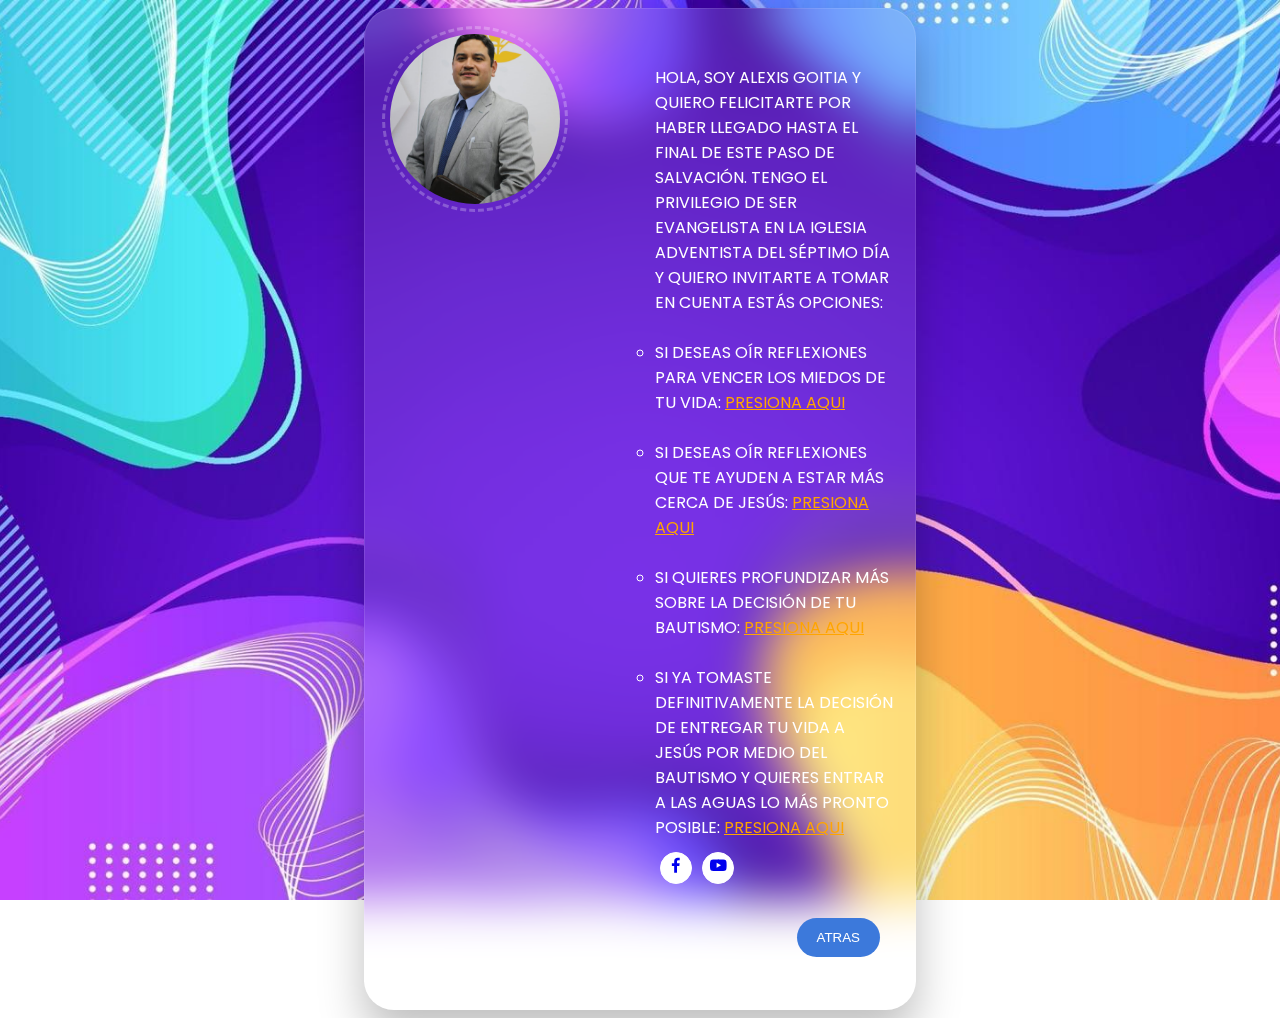
==== alexis.html @ 7f103fa6 "Add files via upload" ====
<!DOCTYPE html>
<html lang="en">

<head>
    <meta charset="UTF-8">
    <meta name="viewport" content="width=device-width, initial-scale=1.0">
    <link href='https://unpkg.com/boxicons@2.1.4/css/boxicons.min.css' rel='stylesheet'>
    <link rel="stylesheet" href="alexis.css">
    <link rel="icon" href="Alexis.jpeg">
    <title>Alexis Goitia</title>
</head>

<body>

    <section>
        <div class="card">
            <div class="top">
                <span>Alexis Goitia</span>
                <i class="bx bx-dots-vertical-rounded"></i>
                <p>Evangelista Alexis Goitia</p>
            </div>
            <div>
                <div class="middle">

                    <div class="left">
                        <img src="Alexis.jpeg">
                    </div>

                    <div class="right">
                        <!-- <label for="">Skills:</label>-->
                        <div>
                            <ul>
                                <li style="list-style: none;">Hola, soy Alexis Goitia y quiero felicitarte por haber llegado hasta el final de este paso de salvación. Tengo el privilegio de ser  evangelista en la Iglesia Adventista Del Séptimo Día y quiero invitarte a tomar en cuenta estás opciones:
                                </li>
                                <br>
                                <li>Si deseas oír reflexiones para  Vencer los Miedos de tu vida: <a
                                        href="https://www.youtube.com/watch?v=DaLzuaC82-w&list=PLZ0yIOXiQ3mXzPfbT8qeft_4Ap2GirU4a&ab_channel=AlexisGoitia"
                                        style="color: orange;">Presiona Aqui</a></li>
                                <br>
                                <li>Si deseas oír reflexiones que te ayuden a estar más cerca de Jesús: <a
                                        href="https://www.youtube.com/watch?v=W1M4tSes8n4&list=PLZ0yIOXiQ3mWoU3lO5OIOqBn0Fi6H1vIK&ab_channel=AlexisGoitia"
                                        style="color: orange;">Presiona Aqui</a>
                                </li><br>
                                <li>Si quieres profundizar más sobre la decisión de tu bautismo: <a
                                        href="https://www.youtube.com/watch?v=mOO1sISeEBU&list=PLZ0yIOXiQ3mXudD7pyAl3heOUC8_kHc5M&ab_channel=AlexisGoitia"
                                        style="color: orange;">Presiona Aqui</a></li><br>
                                <li>Si ya tomaste definitivamente la decisión de entregar tu vida a Jesús por medio del bautismo y quieres entrar a las aguas lo más pronto posible: <a
                                        href="https://wa.me/573167316375" style="color: orange;">Presiona Aqui</a></li>
                            </ul>
                        </div>
                        <div class="social-icon">
                            <span><a href="https://www.facebook.com/alexisjose.goitiagarcia.5"><i
                                        class="bx bxl-facebook"></i></a></span>
                            <span><a href="https://www.youtube.com/@alexisgoitia4145/community"><i
                                        class="bx bxl-youtube"></i></a></span>
                        </div>
                    </div>
                </div>


                <div class="bottom">
                    <a href="felicitaciones.html"><input type="button" value="Atras" class="btn"></a>

                </div>

            </div>
    </section>

</body>

</html>
---- alexis.css ----
@import url('https://fonts.googleapis.com/css2?family=Poppins:ital,wght@0,100;0,200;0,300;0,400;0,500;0,600;0,700;0,800;0,900;1,100;1,200;1,300;1,400;1,500;1,600;1,700;1,800;1,900&display=swap');

*{
    text-transform: uppercase;
}

body {
    font-family: 'poppins', sans-serif;
    background: url(fondo\ formas.jpg);
    background-position: center;
    background-size: cover;
    background-repeat: no-repeat;
    background-attachment: fixed;
    color: #fff;
}

section {
    min-height: 97vh;
    display: flex;
    justify-content: center;
    align-items: center;
}

.card {
    position: relative;
    width: 550px;
    height: 1000px;
    backdrop-filter: blur(25px);
    background: rgba(255, 255, 255, .1);
    box-shadow: 0 25px 45px rgba(0, 0, 0, .25);
    border: 1px solid rgba(255, 255, 255, .1);
    border-radius: 30px;
}

.top {
    display: none;
    flex-direction: row;
    justify-content: space-between;
    align-items: center;
    padding: 12px 15px;
    border-bottom: 1px solid #d5cccc24;
}

.top span {
    font-size: 20px;
    margin-left: 20px;
}

.top i {
    font-size: 30px;
    padding: 10px;
    border-radius: 30%;
}

.top i:hover {
    background: rgba(0, 0, 0, .1);
    cursor: pointer;
}

.top p {
    position: absolute;
    top: 50px;
    right: 15px;
    background: rgba(0, 0, 0, .15);
    padding: 10px 20px;
    border-radius: 10px;
    opacity: 0;
    transition: .5s ease-in-out;
}

.top i:hover ~ p{
    opacity: 1;
    transition: .5s ease-in-out;
}

.middle{
    display: flex;
    flex-direction: row;
    padding: 20px;

}

.middle img {
    width: 170px;
    border-radius: 50%;
    border: 5px solid transparent;
    outline: 3px dashed rgba(255, 255, 255, .25);

}

.middle .right{
    margin: 20px 0px 10px 50px;
}

ul li{
    list-style-type: circle;
}

.social-icon{
    display: flex;
    flex-direction: row;
    margin-left: 40px;
}

.social-icon span{
    display: flex;
    justify-content: center;
    align-items: center;
    border: 1px solid #fff;
    border-radius: 50%;
    height: 30px;
    width: 30px;
    margin: 0 5px;
    transition: .4s;
    cursor: pointer;
}

.social-icon i{
    font-size: 20px;
}

.social-icon span{
    color: #3c79db;
    background: #fff;
    transform: translateY(-4px);
    box-shadow:inset 0 0 0 15px #fff;
}

.bottom{
    display: flex;
    flex-direction: row;
    justify-content: right;
    padding: 0 30px;
}

.btn{
    background: #3c79db;
    color: #fff;
    padding: 12px 20px;
    border-radius: 20px;
    border: none;
    margin: 0 5px;
    cursor: pointer;
}



@media (max-width: 600px) {
    .card {
        width: 90%;
        max-width: 90%;
        height: auto;
        display: flex;
        flex-direction: column; /* Cambiamos la dirección del flexbox a columna */
        align-items: center; /* Centramos los elementos horizontalmente */
    }

    .top {
        flex-direction: column; /* Cambiamos la dirección del flexbox a columna */
        align-items: center; /* Centramos los elementos horizontalmente */
    }

    .top span {
        font-size: 5vw;
        text-align: center;
        width: 100%;
        margin-top: 20px; /* Agregamos un margen superior para separar el texto de la imagen */
    }

    .middle {
        display: flex;
        flex-direction: column; /* Cambiamos la dirección del flexbox a columna */
        align-items: center; /* Centramos los elementos horizontalmente */
        justify-content: center; /* Centramos la imagen verticalmente */
        margin-top: 20px; /* Agregamos un margen superior para separar la imagen del contenido debajo */
    }

    .middle img {
        width: 50%; /* Cambiamos el ancho de la imagen */
        margin: 20px auto 0; /* Centramos la imagen horizontalmente y agregamos un margen superior */
    }

    .top i {
        font-size: 7vw;
        padding: 3vw;
    }

    .left{
        text-align: center;
    }
    
    .right{
        justify-content: center;
        margin-right: 100px;
        padding-right: 70px;
    }
}
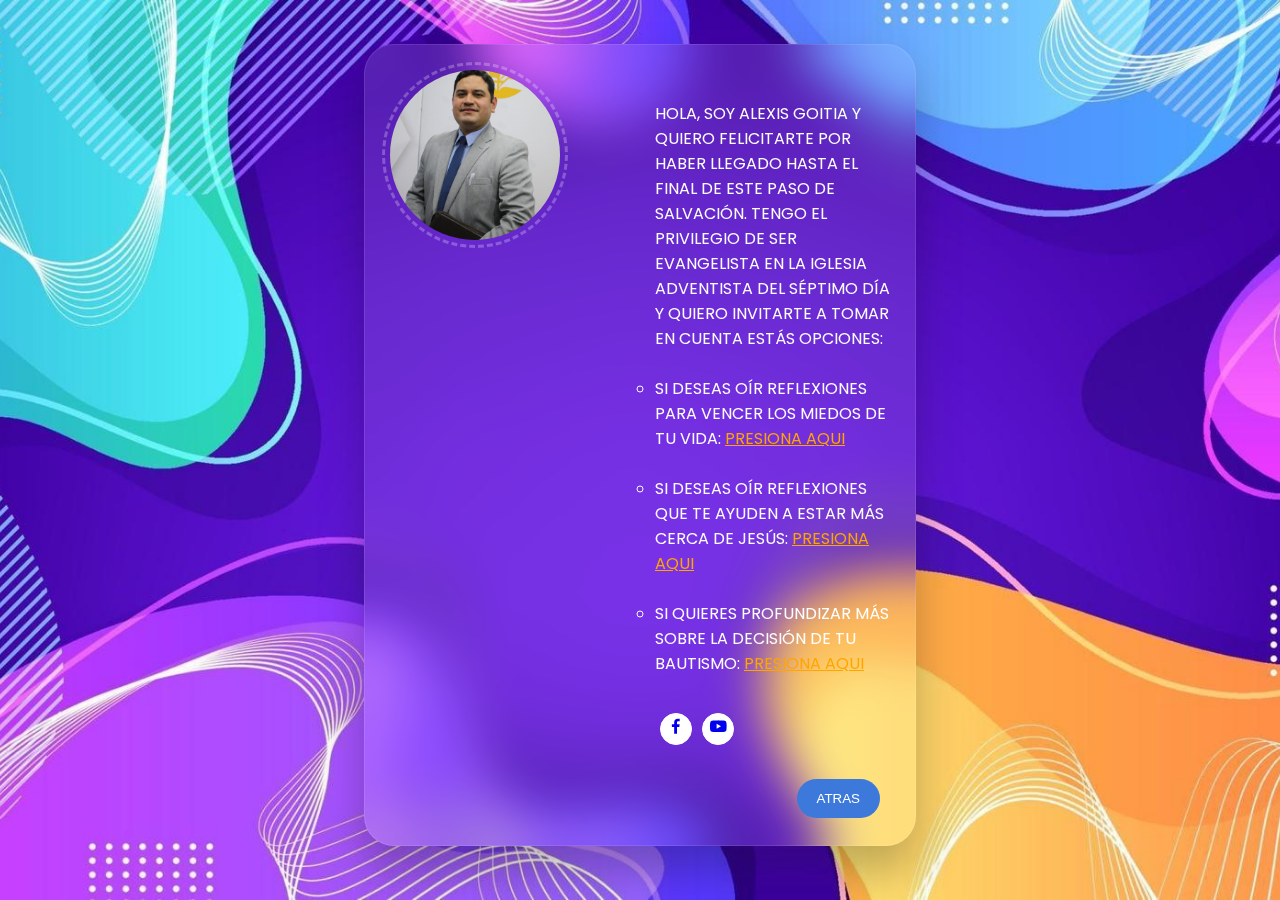
==== commit d8c10913: "Add files via upload" ====
--- a/alexis.html
+++ b/alexis.html
@@ -1,15 +1,29 @@
+<!--Estructura HTML-5-->
 <!DOCTYPE html>
-<html lang="en">
+<html lang="es">
 
+<!--Datos no Vicibles de la WEB-->
 <head>
+
+    <!--Meta Datos-->
     <meta charset="UTF-8">
     <meta name="viewport" content="width=device-width, initial-scale=1.0">
+    <!-------------->
+
+    <!--Links-->
     <link href='https://unpkg.com/boxicons@2.1.4/css/boxicons.min.css' rel='stylesheet'>
     <link rel="stylesheet" href="alexis.css">
-    <link rel="icon" href="Alexis.jpeg">
+    <link rel="icon" href="Img/Alexis.jpeg">
+    <!--------->
+
+    <!--Otros-->
     <title>Alexis Goitia</title>
+    <!--------->
+
 </head>
+<!------------------------------->
 
+<!--Cuerpo de la WEB-->
 <body>
 
     <section>
@@ -23,7 +37,7 @@
                 <div class="middle">
 
                     <div class="left">
-                        <img src="Alexis.jpeg">
+                        <img src="Img/Alexis.jpeg">
                     </div>
 
                     <div class="right">
@@ -44,8 +58,8 @@
                                 <li>Si quieres profundizar más sobre la decisión de tu bautismo: <a
                                         href="https://www.youtube.com/watch?v=mOO1sISeEBU&list=PLZ0yIOXiQ3mXudD7pyAl3heOUC8_kHc5M&ab_channel=AlexisGoitia"
                                         style="color: orange;">Presiona Aqui</a></li><br>
-                                <li>Si ya tomaste definitivamente la decisión de entregar tu vida a Jesús por medio del bautismo y quieres entrar a las aguas lo más pronto posible: <a
-                                        href="https://wa.me/573167316375" style="color: orange;">Presiona Aqui</a></li>
+                                <!--<li>Si ya tomaste definitivamente la decisión de entregar tu vida a Jesús por medio del bautismo y quieres entrar a las aguas lo más pronto posible: <a
+                                        href="https://wa.me/573167316375" style="color: orange;">Presiona Aqui</a></li>-->
                             </ul>
                         </div>
                         <div class="social-icon">
@@ -67,5 +81,7 @@
     </section>
 
 </body>
+<!------------------->
 
-</html>+</html>
+<!--------------------->--- a/alexis.css
+++ b/alexis.css
@@ -6,7 +6,7 @@
 
 body {
     font-family: 'poppins', sans-serif;
-    background: url(fondo\ formas.jpg);
+    background: url(Img/Fondo.jpg);
     background-position: center;
     background-size: cover;
     background-repeat: no-repeat;
@@ -24,7 +24,7 @@
 .card {
     position: relative;
     width: 550px;
-    height: 1000px;
+    height: 800px;
     backdrop-filter: blur(25px);
     background: rgba(255, 255, 255, .1);
     box-shadow: 0 25px 45px rgba(0, 0, 0, .25);
